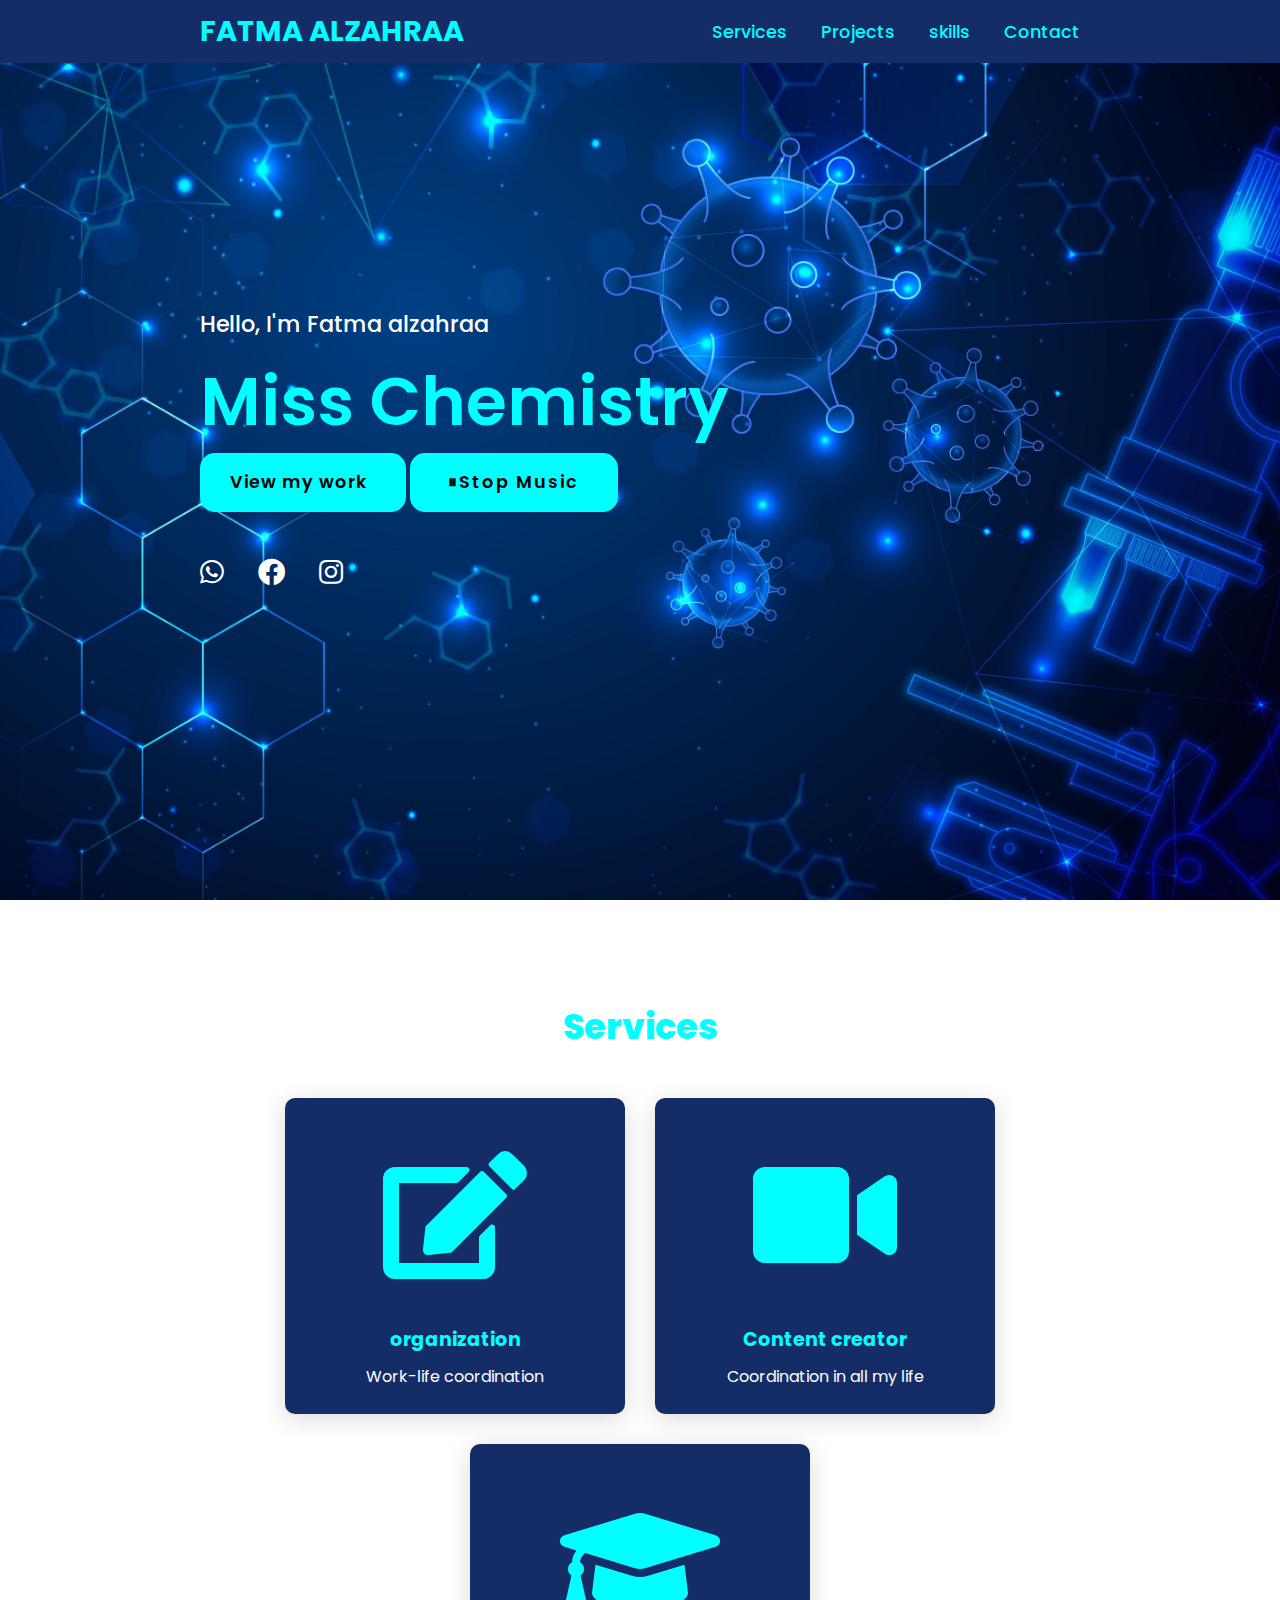
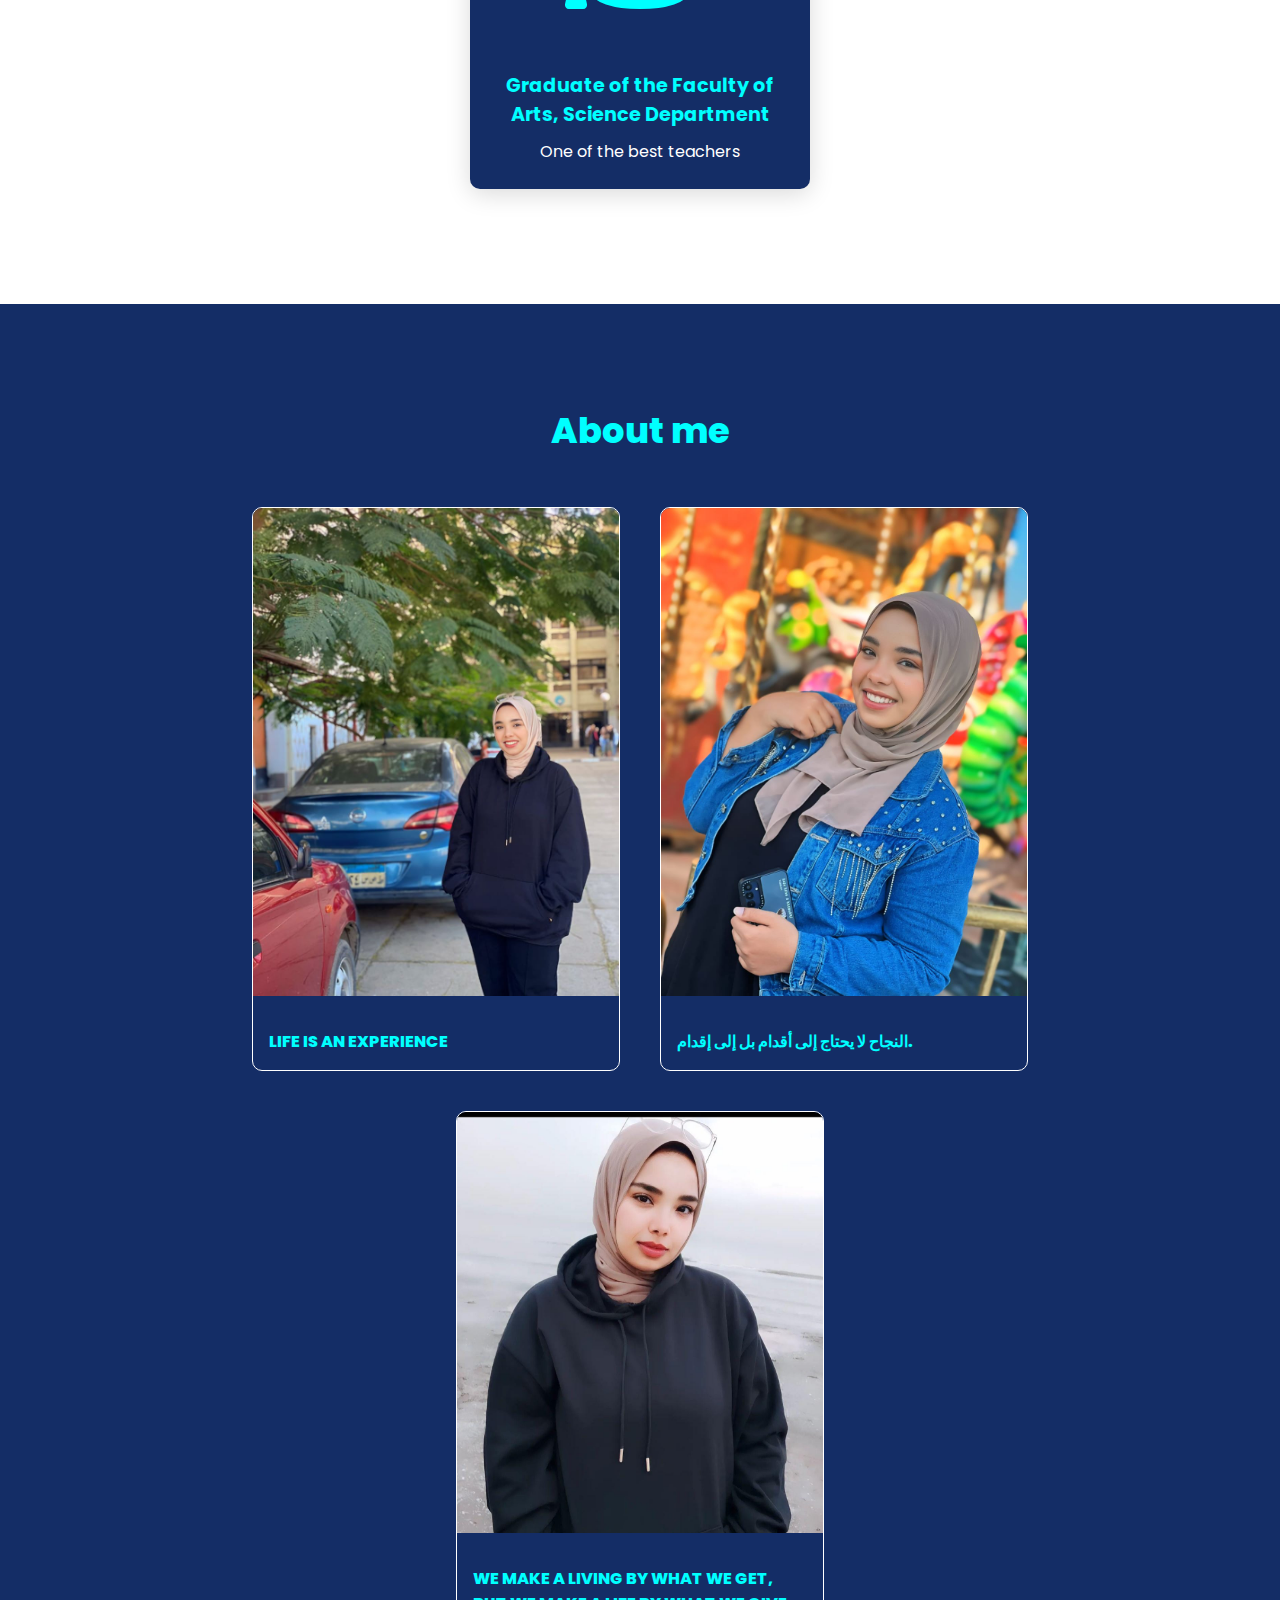
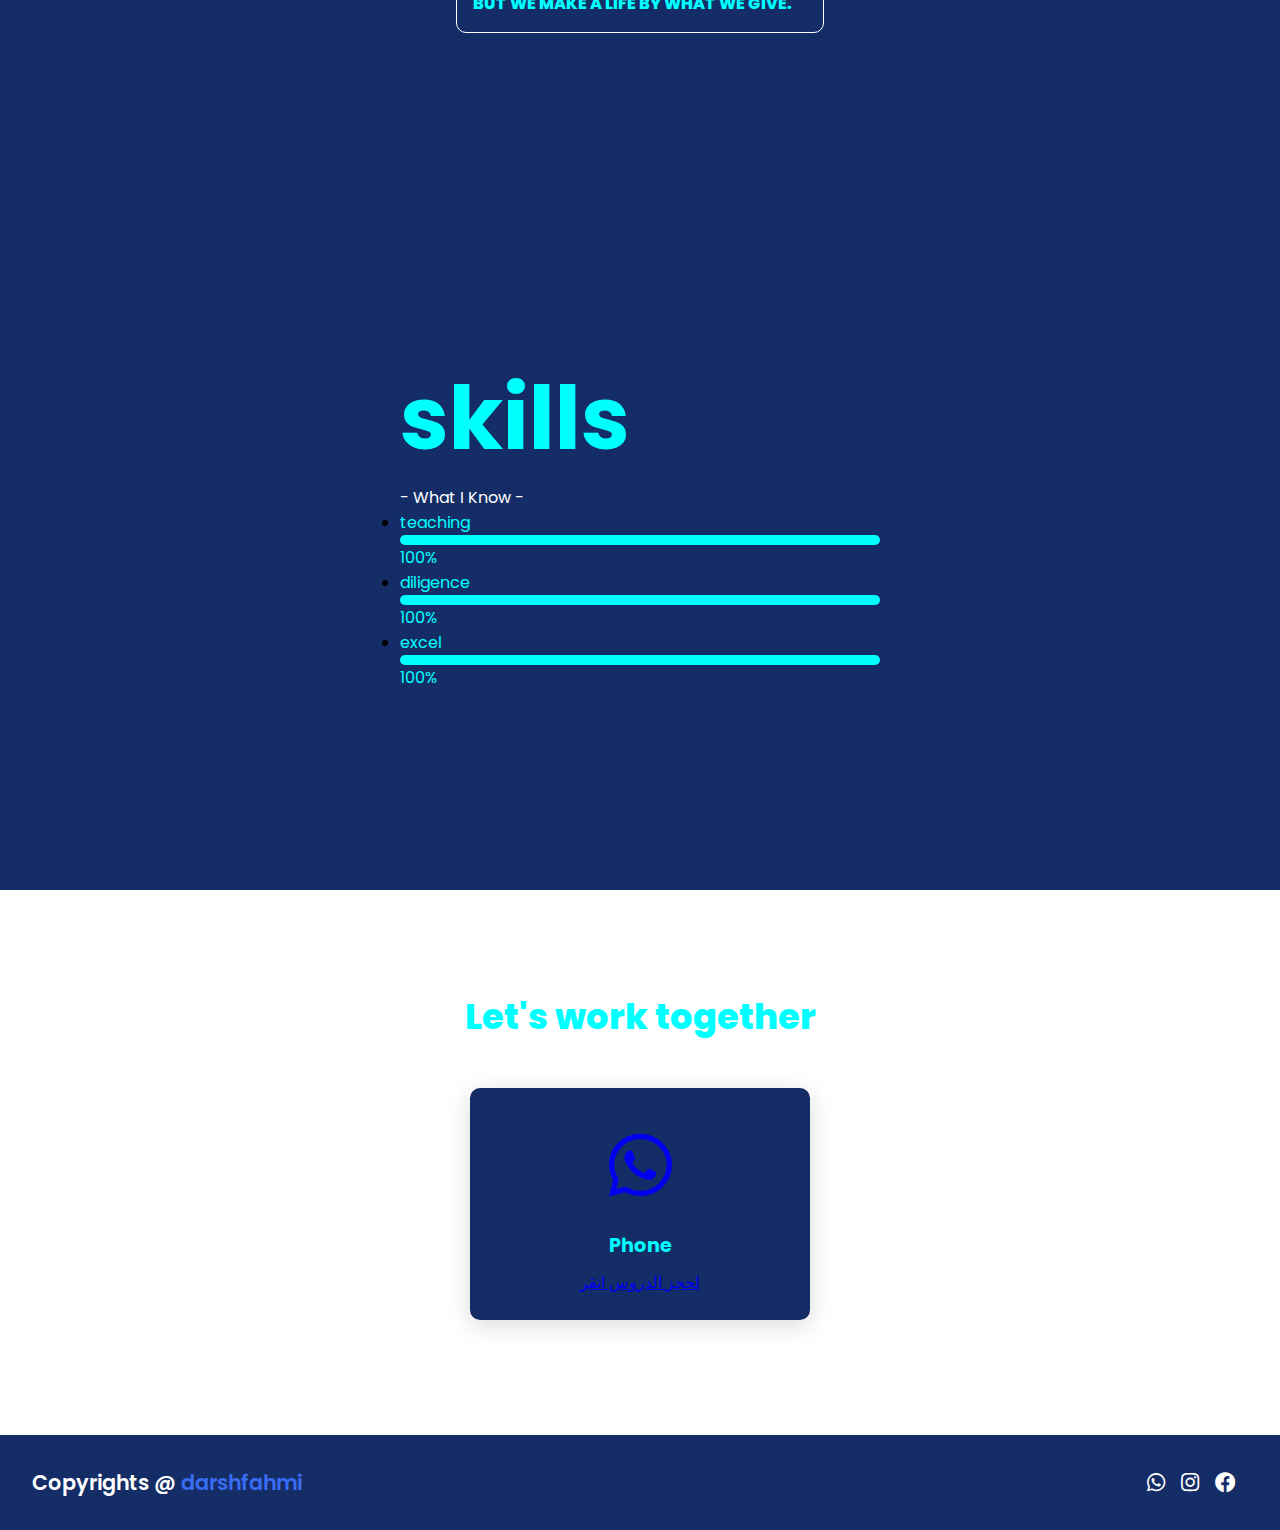
==== index.html @ e57c604b "Update index.html" ====
<!DOCTYPE html>
<html lang="en">
<head>
    <meta charset="UTF-8">
    <meta http-equiv="X-UA-Compatible" content="IE=edge">
    <meta name="viewport" content="width=device-width, initial-scale=1.0">
    <link rel="stylesheet" href="https://cdnjs.cloudflare.com/ajax/libs/font-awesome/5.15.4/css/all.min.css">
    <link rel="stylesheet" href="style.css">
    <title>Fatma alzahraa </title>
</head>
<body> 

    <header>
        <a href="#" class="logo">Fatma alzahraa</a>
        <nav class="navigation">
            <a href="#services">Services</a>
            <a href="#projects">Projects</a>
           
                  <a href="#skills">skills</a>     
            <a href="#contact">Contact</a>
            
        </nav>
    </header>


    <section class="main">
        <div>
            <h2>Hello, I'm Fatma alzahraa<br><span> Miss Chemistry  </span></h2>
           <!-- <h3>I build life changing courses</h3>--> 
            <a href="#projects" class="main-btn">View my work</a>
  <Bottom id="toggle-music" onclick="toggleMusic()">⏸Stop Music</Bottom> 
            <div class="social-icons">
                <a href="https://wa.me/qr/4HYLDX7CGY54E1"><i class="fab fa-whatsapp"></i></a>
                <a href="https://www.facebook.com/share/95nh5JM7QJ97tgxC/?mibextid=qi2Omg"><i class="fab fa-facebook"></i></a>
                <a href="#"><i class="fab fa-instagram"></i></a>
              <!-- <a href="#"><i class="fab fa-youtube"></i></a>--->
            </div>
        </div>
    </section>

    <section class="cards" id="services">
        <h2 class="title">Services</h2>
        <div class="content">
            <div class="card">
                <div class="icon">
                    <i class="fas fa-edit"></i>
                </div>
                <div class="info">
                    <h3>organization </h3>
                    <p>Work-life coordination </p>
                </div>
            </div>
            <div class="card">
                <div class="icon">
                    <i class="fas fa-video"></i>
                </div>
                <div class="info">
                    <h3>Content creator </h3>
                    <p>Coordination in all my life </p>
                </div>
            </div>
            <div class="card">
                <div class="icon">
                    <i class="fas fa-graduation-cap"></i>
                </div>
                <div class="info">
                    <h3>Graduate of the Faculty of Arts, Science Department </h3>
                    <p>One of the best teachers </p>
                </div>
            </div>
        </div>
    </section>

<!-------------------------------> 



    
 <!-----------------------------> 

    <section class="projects" id="projects">
        <h2 class="title">About me </h2>
        <div class="content">
            <div class="project-card">
                <div class="project-image">
                    <img src="work1.jpg" />
                </div>
                <div class="project-info">
                    <p class="project-category"> </p>
                    <strong class="project-title">
                        <span>Life is an experience </span>
                        
                    </strong>
                </div>
            </div>
            <div class="project-card">
                <div class="project-image">
                    <img src="work2.jpg" />
                </div>
                <div class="project-info">
                    
                    <strong class="project-title">
                        <span>النجاح لا يحتاج إلى أقدام بل إلى إقدام.</span>
                    
                    </strong>
                </div>
            </div>
            <div class="project-card">
                <div class="project-image">
                    <img src="work3.jpg" />
                </div>
                <div class="project-info">
                    
                    <strong class="project-title">
                        <span>We make a living by what we get, but we make a life by what we give. </span>
                        
                    </strong>
                </div>
            </div>
            
     
                    </strong>
                </div>
            </div>
        </div>
    </section>



   
 <!-----------------------------> 




    <section class="projects" id="skills">
             <section>
               <h3>skills</h3>
            <p>- What I Know -</p>
            <ul class="skills-list">
                <li>
                    <span class="skill-name">teaching</span>
                    <div class="progress-bar">
                        <div class="fill"></div>
                    </div>
                    <span>100%</span>
                </li>
                <li>
                    <span class="skill-name">diligence</span>
                    <div class="progress-bar">
                        <div class="fill"></div>
                    </div>
                    <span>100%</span>
                </li>
                <li>
                    <span class="skill-name">excel</span>
                    <div class="progress-bar">
                        <div class="fill"></div>
                    </div>
                    <span>100%</span>
                </li>
            </ul>
        </section>
</main>
    </section>


       
 <!-----------------------------> 
<!-- Add a button to toggle the music -->
<!--<button id="toggle-music" onclick="toggleMusic()">Toggle Music</button>-->

<!-- Add the audio element (hidden) -->
<audio id="background-music" autoplay loop>
  <source src="song.mp3" type="audio/mp3">
</audio>
    
    <section class="cards contact" id="contact">
        <h2 class="title">Let's work together</h2>
        <div class="content">
            <div class="card">
                <div class="icon">
             <a href="https://wa.me/qr/4HYLDX7CGY54E1"><i class="fab fa-whatsapp"></i></a>  
                </div>
                <div class="info">
                    <h3>Phone</h3>
                  <a href="https://wa.me/qr/4HYLDX7CGY54E1">لحجز الدروس انقر </a>
                </div>
            </div>
         <!--   <div class="card">
                <div class="icon">
                    <i class="fas fa-envelope"></i>
                </div>
               <div class="info">
                    <h3>Email</h3>
                    <p>business@islam.com</p>
                </div>-->
            </div>
        </div>
    </section>
    
    <footer class="footer">
        <p class="footer-title">Copyrights @ <span> darshfahmi</span></p>
        <div class="social-icons">
            
            <a href="https://wa.me/201145375127"><i class="fab fa-whatsapp"></i></a>
            <a href="https://www.instagram.com/darsh_f10?igsh=MTFpcGxubzgwbnVjbg=="><i class="fab fa-instagram"></i></a>
            <a href="https://www.facebook.com/darsh.fahmi?mibextid=ZbWKwL"><i class="fab fa-facebook"></i></a>
        </div>
    </footer>
<script src="script.js">
    // استخدمت جافا سكريبت لإنشاء رسالة ترحيب
function welcomeMessage() {
  alert(" تم صنعه بكل حب من اجل ms fatma");
}

 //let backgroundMusic = document.getElementById('background-music');

//function stopMusic() {
  //backgroundMusic.pause();
//}

<script>

window.difyChatbotConfig = {

}

token: 'ni49WZFz8UTJmy8j'

</script>

<script

src="https://udify.app/embed.min.js"

id="ni49WZFz8UTJmy8j"

defer>

</script>

<style>

#dify-chatbot-bubble-button {

}

background-color: #1C64F2 !important;


</style>

</script>

</body>
</html>
---- style.css ----
@import url('https://fonts.googleapis.com/css2?family=Poppins:ital,wght@0,100;0,200;0,300;0,400;0,500;0,600;0,700;0,800;0,900;1,100;1,200;1,300;1,400;1,500;1,600;1,700;1,800;1,900&display=swap');

*{
    font-family: 'Poppins', sans-serif;
    margin: 0;
    padding: 0;
    box-sizing: border-box;
    scroll-behavior: smooth; 
}
p{
    color:#fff;
}

span{
    color:#00ffff;
}
header {
    background-color: #142d66;
    width: 100%;
    position: fixed;
    z-index: 999;
    display: flex;
    justify-content: space-between;
    align-items: center;
    padding: 10px 200px ;
}

.logo{
    text-decoration: none;
    color: #00ffff;
    text-transform: uppercase;
    font-weight: 700;
    font-size: 1.8em;
}

.navigation a{
    color: #00ffff;
    text-decoration: none;
    font-size: 1.1em;
    font-weight: 500;
    padding-left: 30px;
}

.navigation a:hover{
    color: #ff00ff;
}

section {
    padding: 100px 200px;
}

.main {
    width: 100%;
    min-height: 100vh;
    display: flex;
    align-items: center;
    background: url(background.jpeg) no-repeat;
    background-size: cover;
    background-position: center;
    background-attachment: fixed;
}

.main h2 {
    color: #fff;
    font-size: 1.4em;
    font-weight: 500;
}

.main h2 span {
    display: inline-block;
    margin-top: 10px;
    color: #00ffff;
    font-size: 3em;
    font-weight: 600;
}

.main h3 {
    color: #fff;
    font-size: 2em;
    font-weight: 700;
    letter-spacing: 1px;
    margin-top: 10px;
    margin-bottom: 30px;
}

.main-btn {
    color: #000000;
    background-color: #00ffff;
    text-decoration: none;
    font-size: 1.1em;
    font-weight: 600;
    display: inline-block;
    padding: 0.9375em 2.1875em;
    letter-spacing: 1px;
    border-radius: 15px;
    margin-bottom: 40px;
    transition: 0.7s ease;
    padding-left: 30px;
}

.main-btn:hover {
    background-color: #0a49f6;
    transform: scale(1.1);
}

.social-icons a {
    color: #fff;
    font-size: 1.7em;
    padding-right: 30px;
}

.title {
    display: flex;
    justify-content: center;
    color: #00ffff;
    font-size: 2.2em;
    font-weight: 800;
    margin-bottom: 30px;
}

.content {
    display: flex;
    justify-content: center;
    flex-direction: row;
    flex-wrap: wrap;
}

.card {
    background-color: #142d66;
    width: 21.25em;
    box-shadow: 0 5px 25px rgba(1 1 1 / 15%);
    border-radius: 10px;
    padding: 25px;
    margin: 15px;
    transition: 0.7s ease;
}

.card:hover {
    transform: scale(1.1);
}

.card .icon {
    color: #00ffff;
    font-size: 8em;
    text-align: center;
}

.info {
    text-align: center;
}

.info h3{
    color: #00ffff;
    font-size: 1.2em;
    font-weight: 700;
    margin: 10px;
}

.projects {
    background-color: #142d66;
}

.projects .content{
    margin-top: 30px;
}

.project-card {
    background-color: #142d66;
    border: 1px solid #fff;
    min-height: 14em;
    width: 23em;
    overflow: hidden;
    border-radius: 10px;
    margin: 20px;
    transition: 0.7s ease;
}

.project-card:hover {
   transform: scale(1.1);
}

.project-card:hover .project-image {
    opacity: 0.9;
 }

.project-image img{
    width: 100%
}

.project-info {
    padding: 1em;
}

.project-category {
    font-size: 0.8em;
    color: #ffff00;
}

.project-title {
    display: flex;
    justify-content: space-between;
    text-transform: uppercase;
    font-weight: 800;
    margin-top: 10px;
}

.more-details {
    text-decoration: none;
    color: #3a6cf4;
}

.more-details:hover {
    color: #601cfc;
}

.contact .icon{
    font-size: 4.5em;
}

.contact .info h3 {
    color: #00ffff;
}

.contact .info p {
    font-size: 1.5em;
}


   .footer {
    background-color: #142d66;
    color: #fff;
    padding: 2em;
    display: flex;
    justify-content: space-between;
}

.footer-title {
    font-size: 1.3em;
    font-weight: 600;
}

.footer-title span {
    color: #3a6cf4;
}

.footer .social-icons a{
    font-size: 1.3em;
    padding: 0 12px 0 0;
}

@media (max-width:1023px){
    header{
        padding: 12px 20px;
    }

    .navigation a{
        padding-left: 10px;
    }

    .title{
        font-size: 1.8em;
    }

    section{
        padding: 80px 20px;
    }

    .main-content h2{
        font-size: 1em;
    }

    .main-content h3{
        font-size: 1.6em;
    }

    .content{
        flex-direction: column;
        align-items: center;
    }

}

@media (max-width:641px){
    body{
        font-size: 12px;
    }

    .main-content h2{
        font-size: 0.8em;
    }

    .main-content h3{
        font-size: 1.4em;
    }
}

@media (max-width:300px){
    body{
        font-size: 10px;
     
    }
}


h3{
    font-size: 5.5em; 
    color:#00ffff;
}
.skills-bar {
  width: 500px;
  margin: 40px auto;
  padding: 20px;
  background-color: #ffffff; /* خلفية المهارات */
  border: 1px solid #142d66;
  border-radius: 10px;
  box-shadow: 0 0 10px rgb(255, 0, 255, 0.1);
}

.skill {
  margin-bottom: 30px;
}

.skill span {
  display: block;
  margin-bottom: 10px;
  font-weight: bold;
}

.progress-bar {
  height: 10px;
  background-color: #00ffff;
  border-radius: 10px;
}

.separator {
  height: 20px;
  background-color: #142d66;
  margin-bottom: 20px;
} 




#chemical-symbol {
  font-size: 36px;
  font-weight: bold;
  color: #00698f;
  padding: 20px;
  border: 1px solid #ccc;
  border-radius: 10px;
  background-color: #f7f7f7;
}



.music-player {
  width: 200px;
  margin: 10px auto;
  padding: 50px;
}


Bottom{
    color: #000000;
    background-color: #00ffff;
    text-decoration: none;
    font-size: 1.1em;
    font-weight: 600;
    display: inline-block;
    padding: 0.9375em 2.1875em;
    letter-spacing: 2px;
    border-radius: 15px;
    margin-bottom: 40px;
    transition: 0.5s ease;
}

.Bottom:hover {
   background-color:#000000;
    transition: scale(1.1);
}
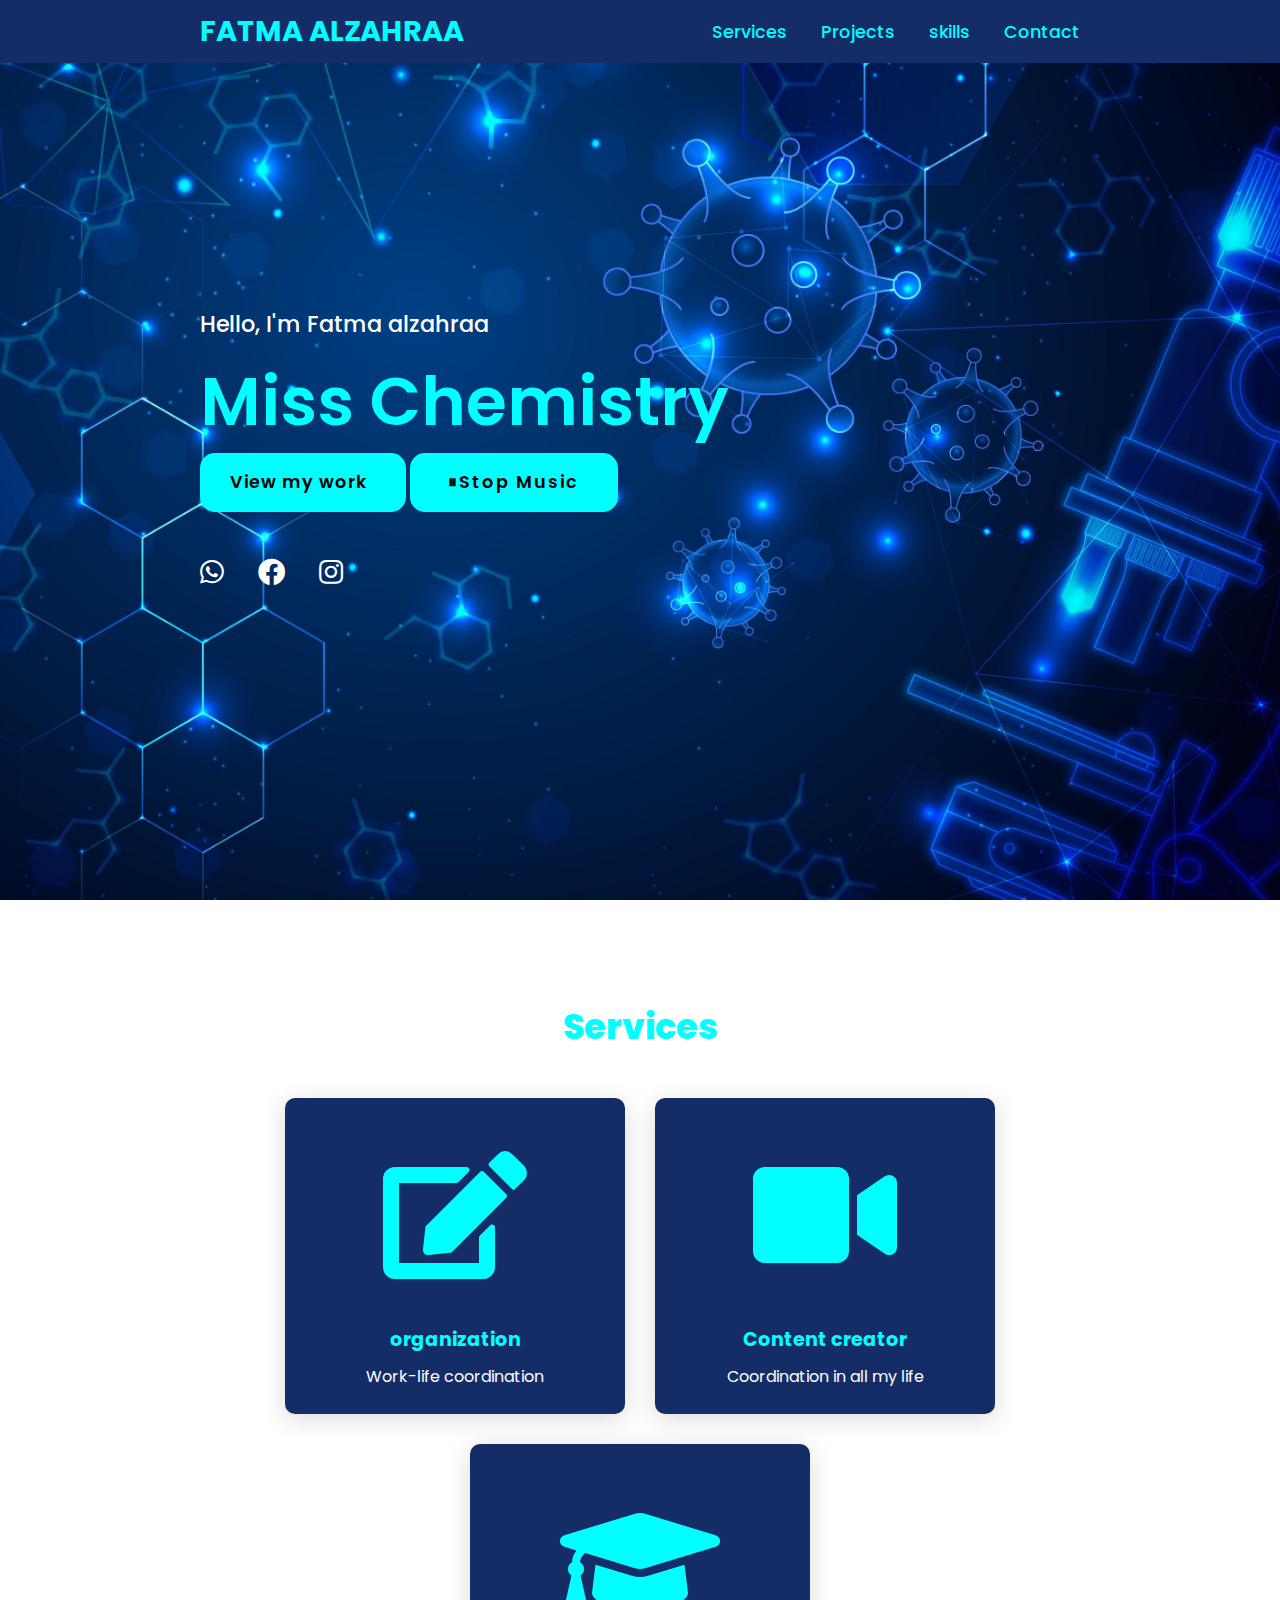
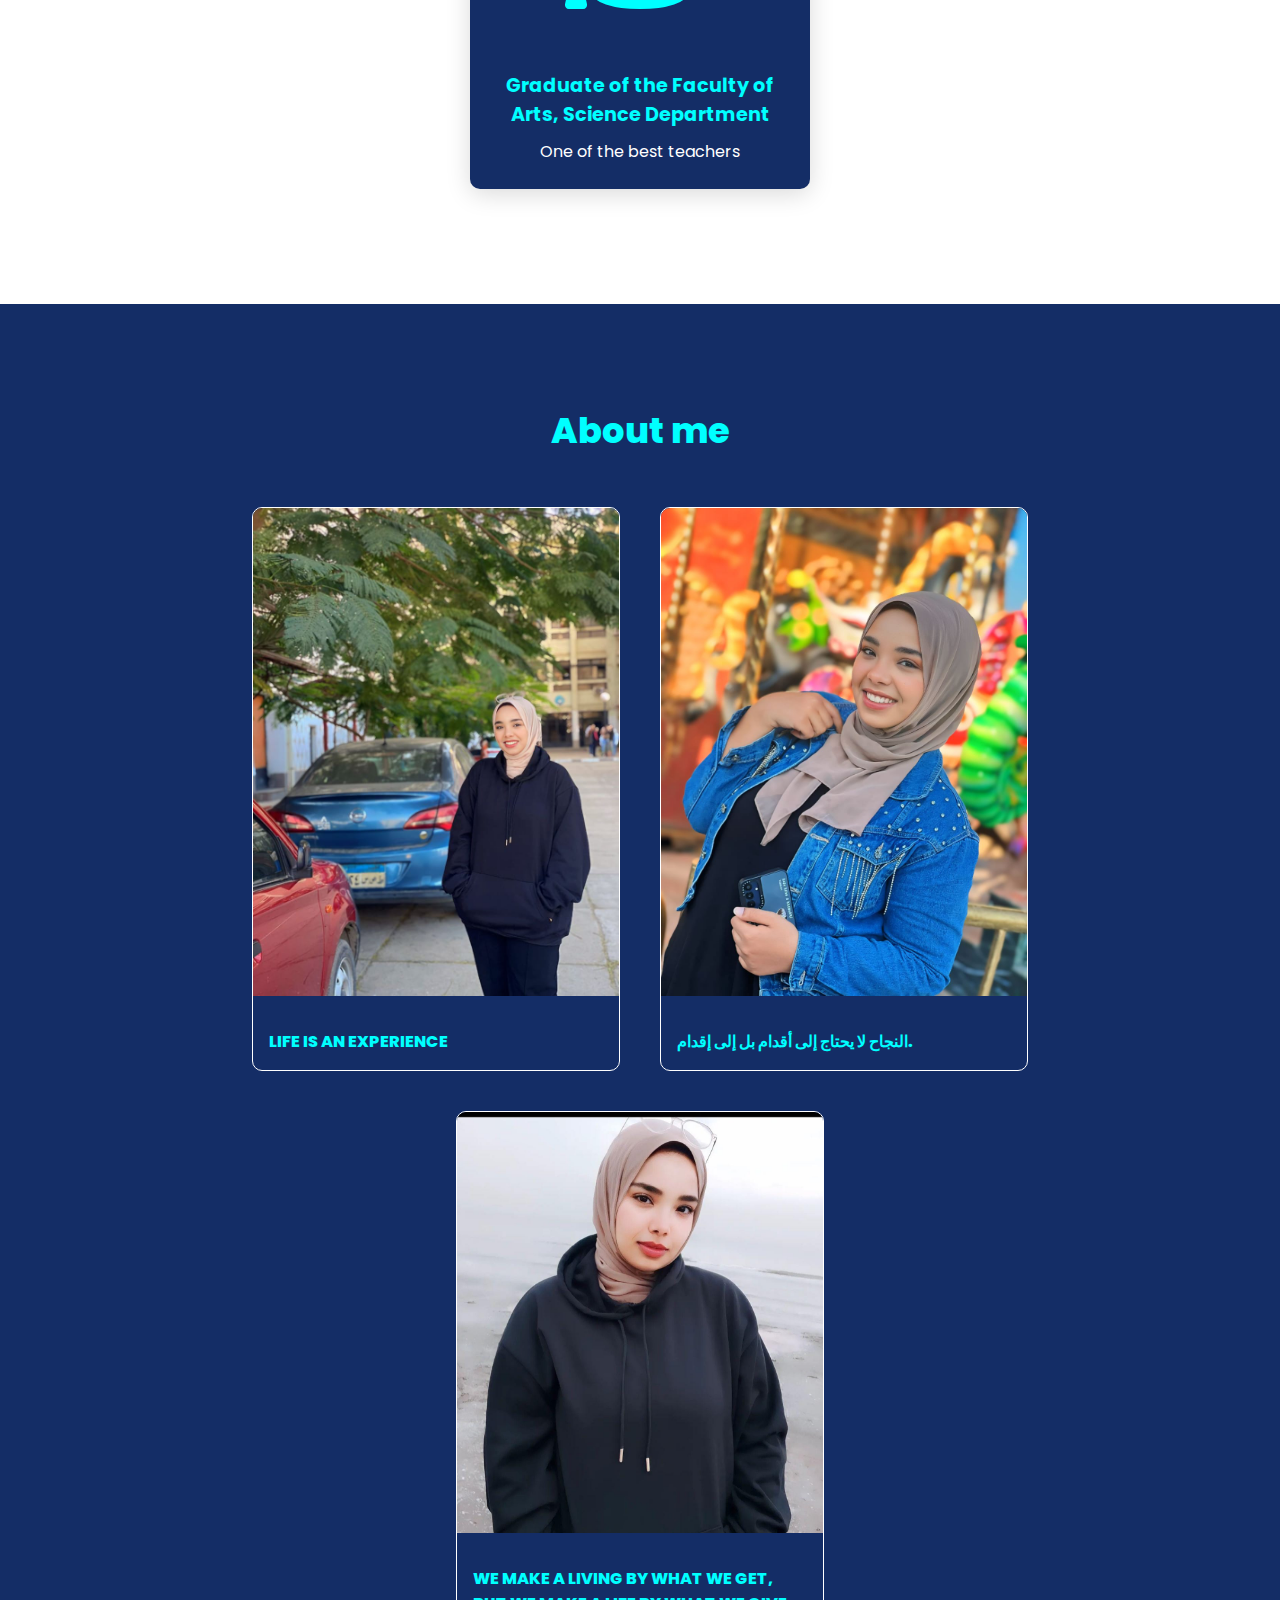
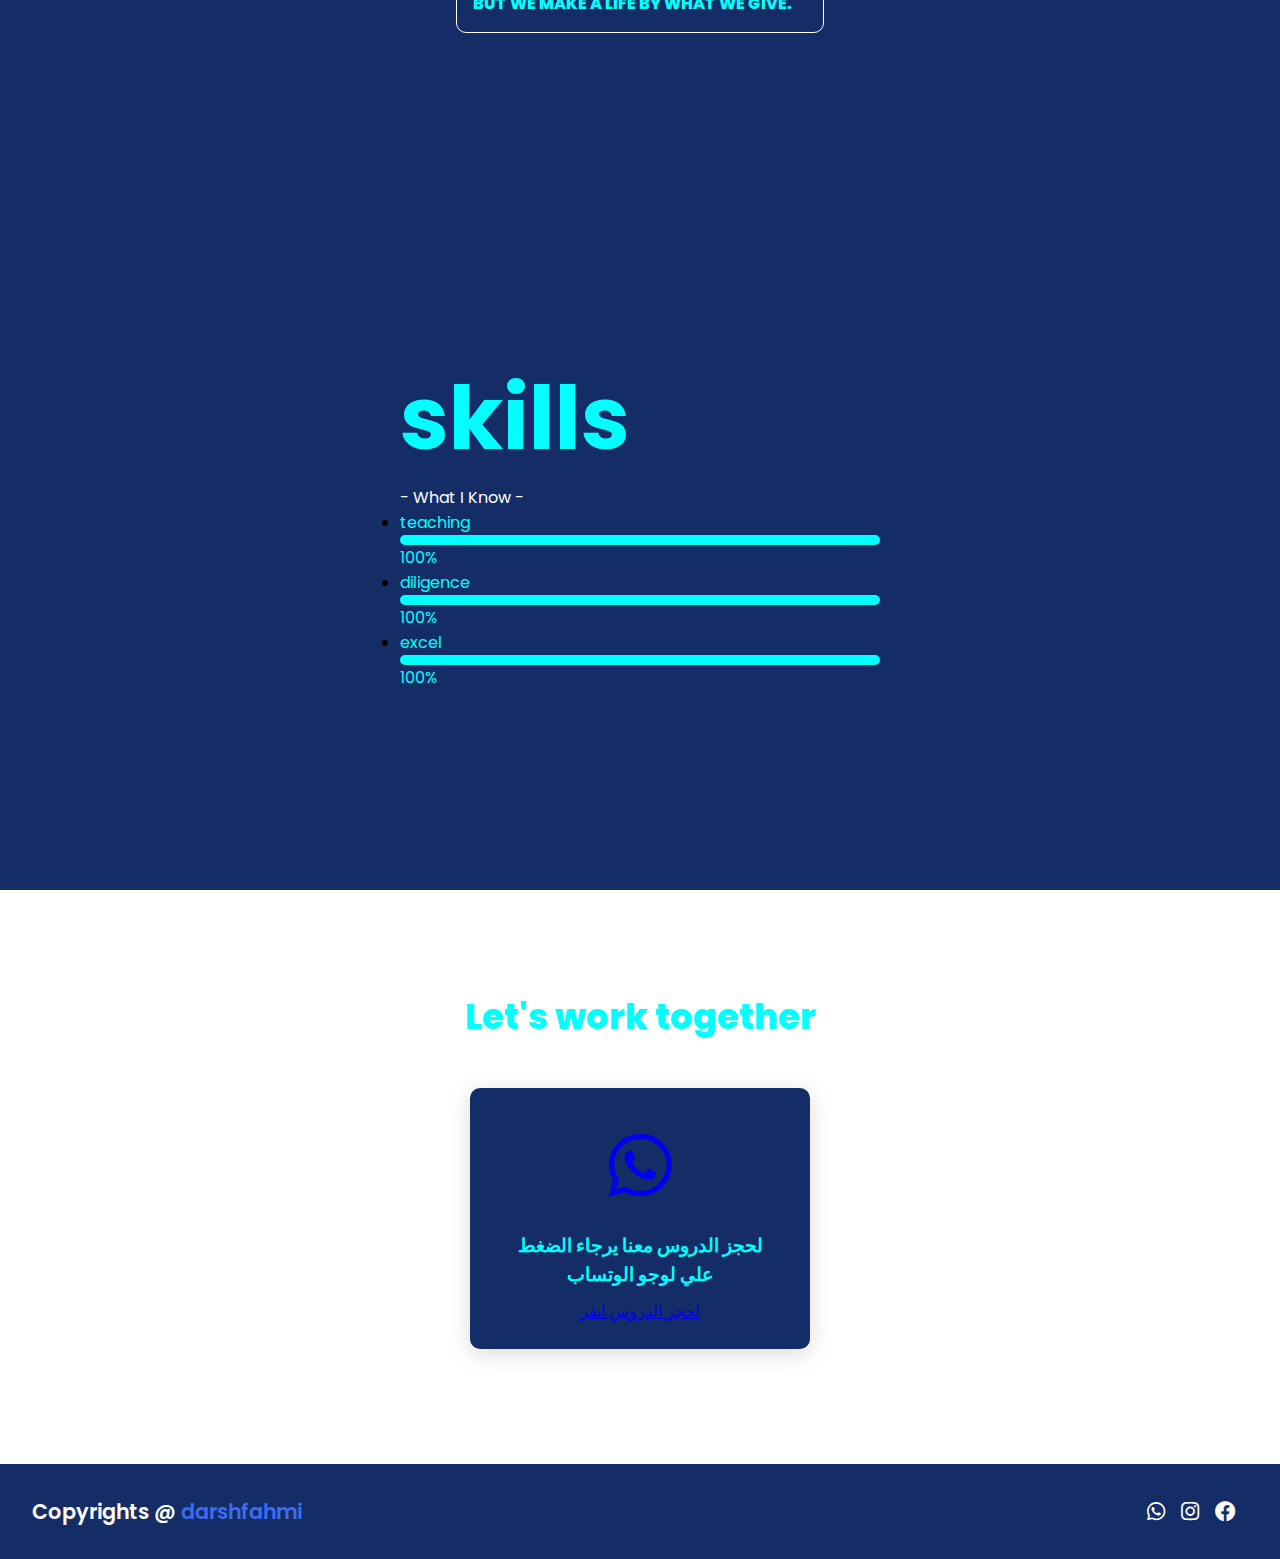
==== commit e77de688: "Update index.html" ====
--- a/index.html
+++ b/index.html
@@ -183,7 +183,7 @@
              <a href="https://wa.me/qr/4HYLDX7CGY54E1"><i class="fab fa-whatsapp"></i></a>  
                 </div>
                 <div class="info">
-                    <h3>Phone</h3>
+                    <h3>لحجز الدروس معنا يرجاء الضغط علي لوجو الوتساب</h3>
                   <a href="https://wa.me/qr/4HYLDX7CGY54E1">لحجز الدروس انقر </a>
                 </div>
             </div>
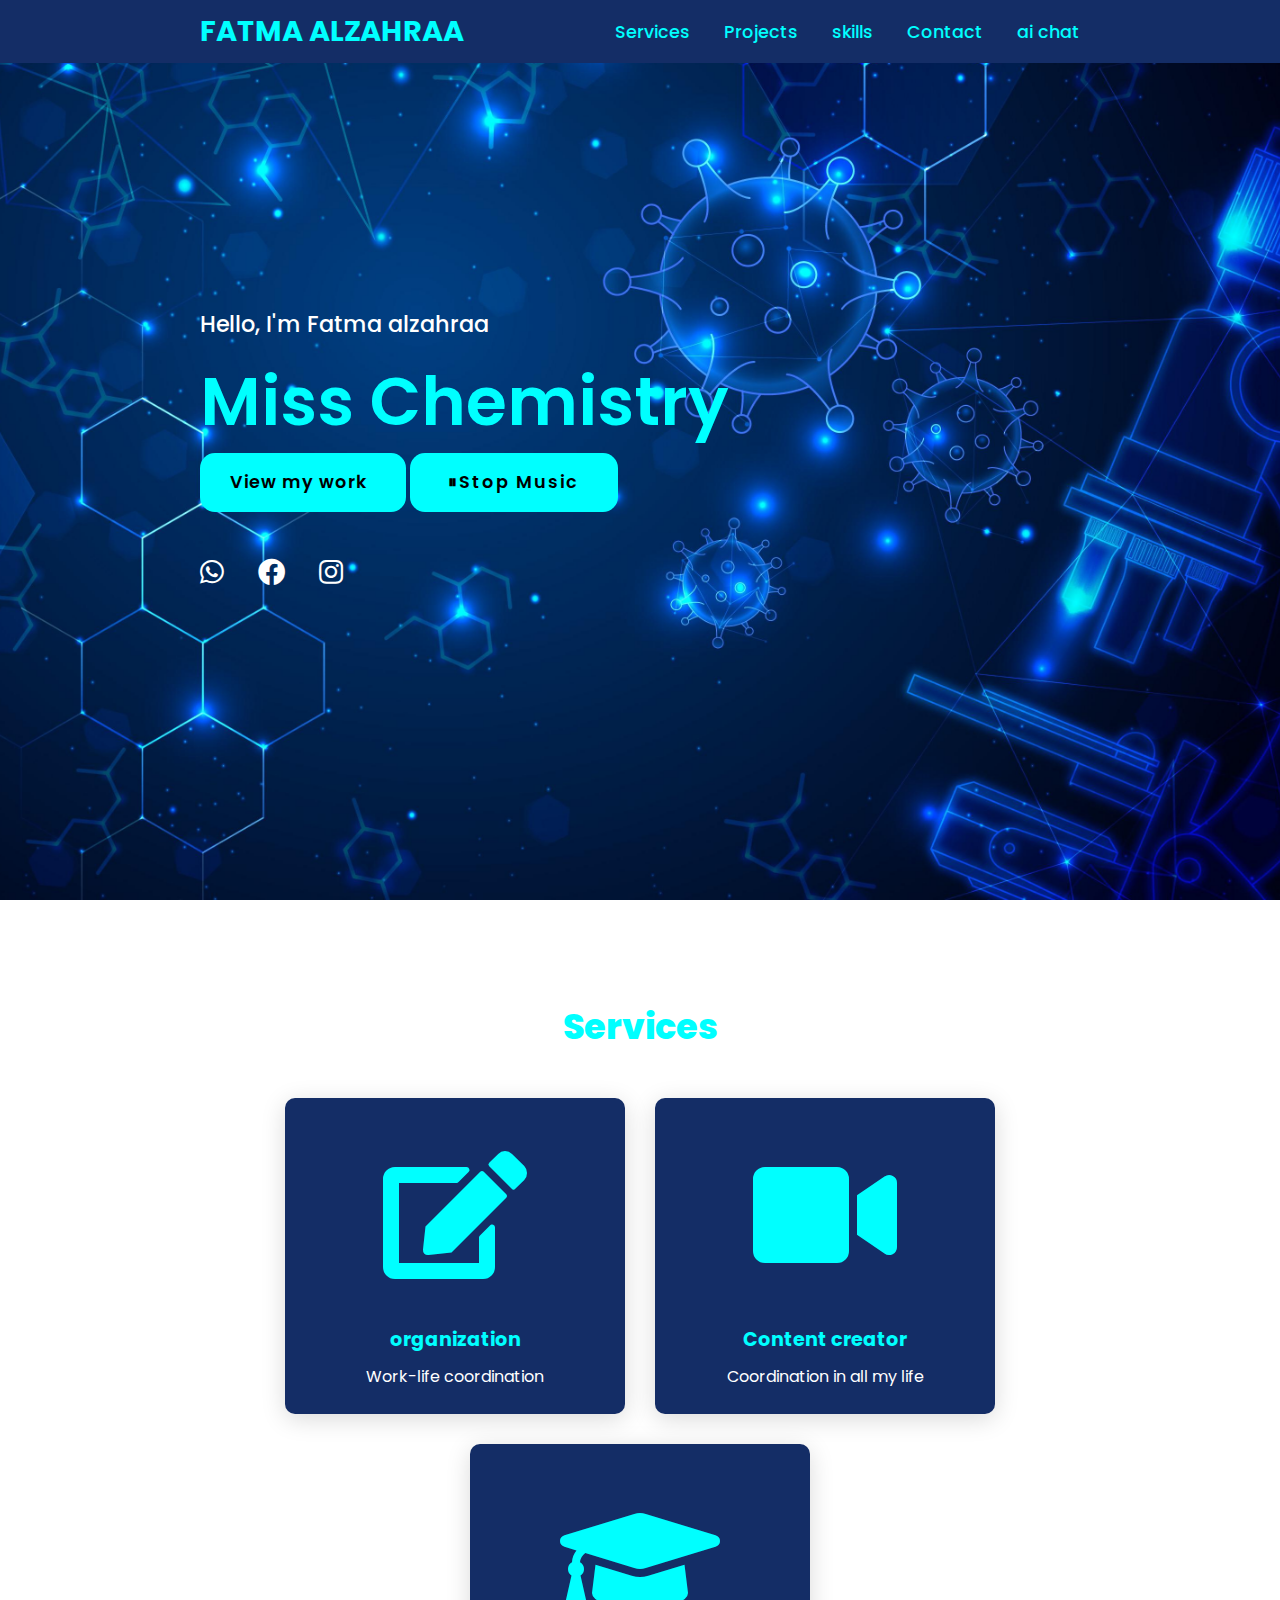
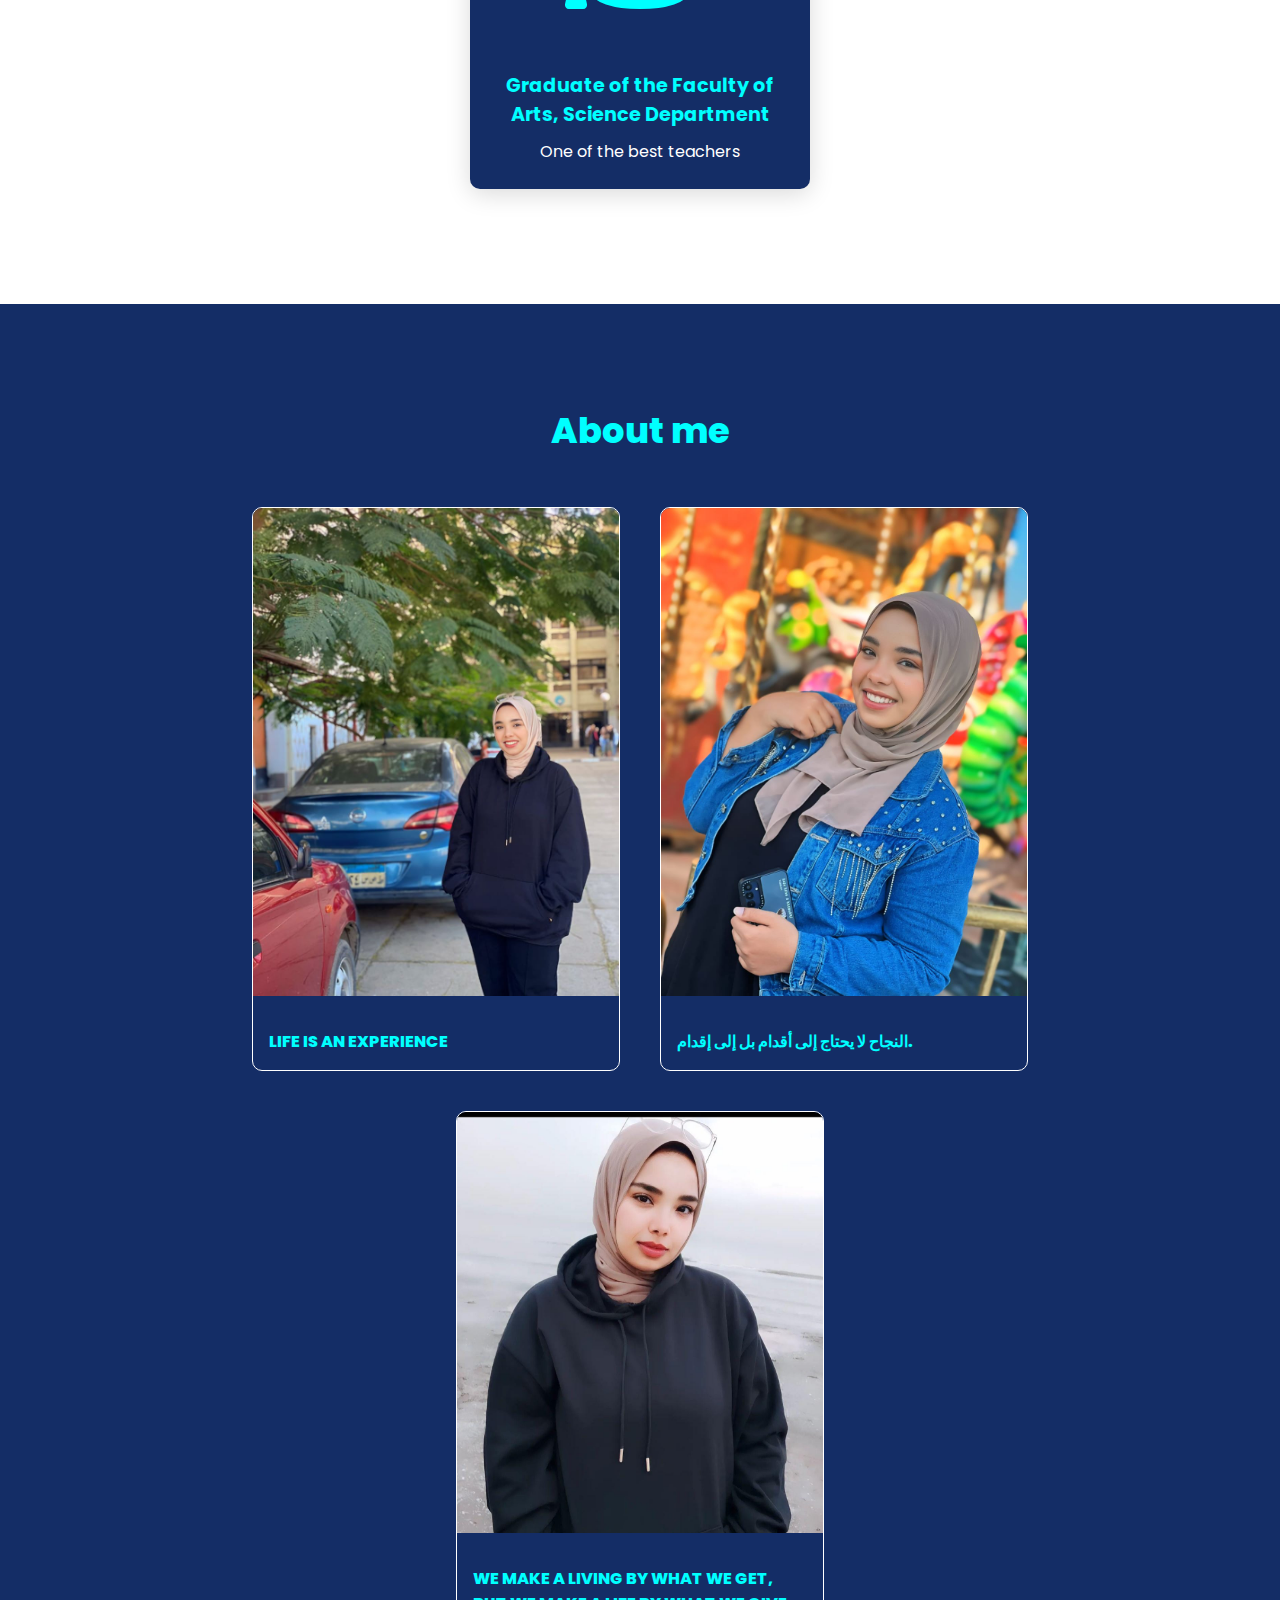
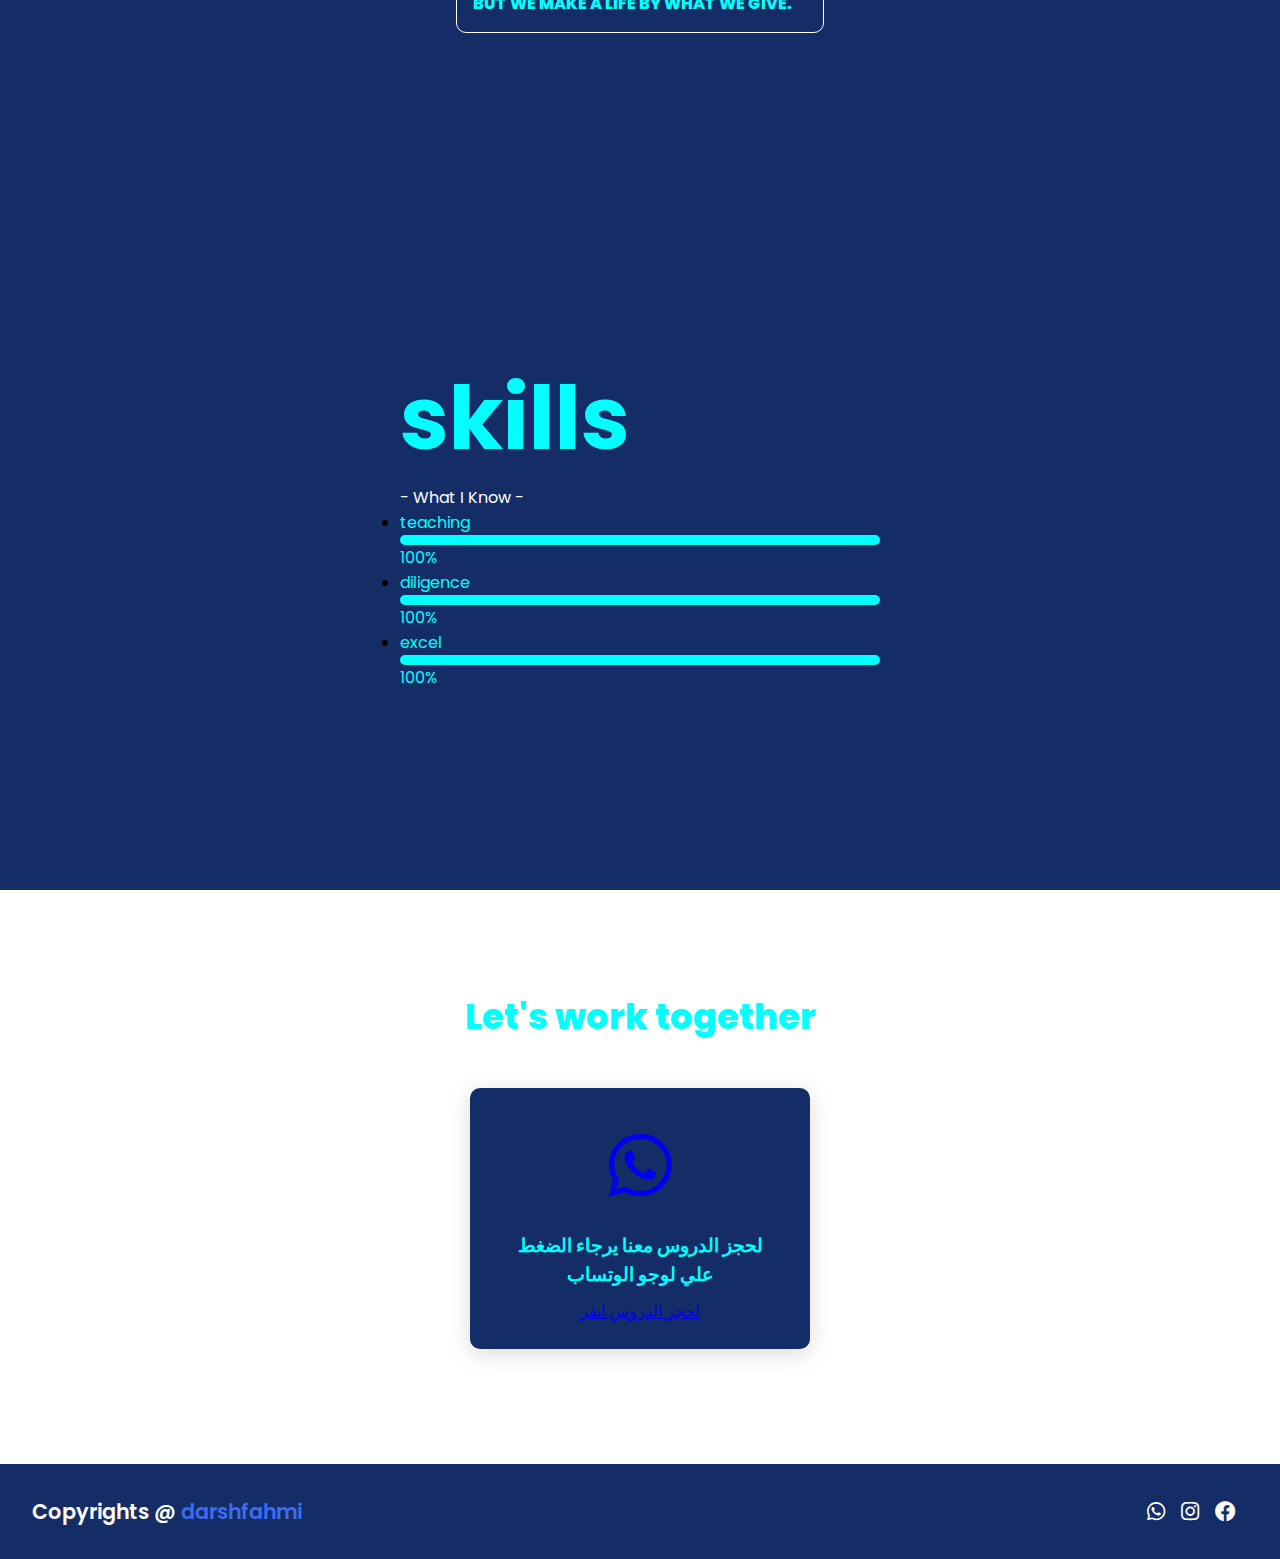
==== commit a9ac74c1: "Update index.html" ====
--- a/index.html
+++ b/index.html
@@ -18,7 +18,8 @@
            
                   <a href="#skills">skills</a>     
             <a href="#contact">Contact</a>
-            
+
+            <a href="ai.html">ai chat</a>
         </nav>
     </header>
 
@@ -221,36 +222,20 @@
 //}
 
 <script>
-
-window.difyChatbotConfig = {
-
-}
-
-token: 'ni49WZFz8UTJmy8j'
-
+ window.difyChatbotConfig = {
+  token: 'ni49WZFz8UTJmy8j'
+ }
 </script>
-
 <script
-
-src="https://udify.app/embed.min.js"
-
-id="ni49WZFz8UTJmy8j"
-
-defer>
-
+ src="https://udify.app/embed.min.js"
+ id="ni49WZFz8UTJmy8j"
+ defer>
 </script>
-
 <style>
-
-#dify-chatbot-bubble-button {
-
-}
-
-background-color: #1C64F2 !important;
-
-
+  #dify-chatbot-bubble-button {
+    background-color: #1C64F2 !important;
+  }
 </style>
-
 </script>
 
 </body>
